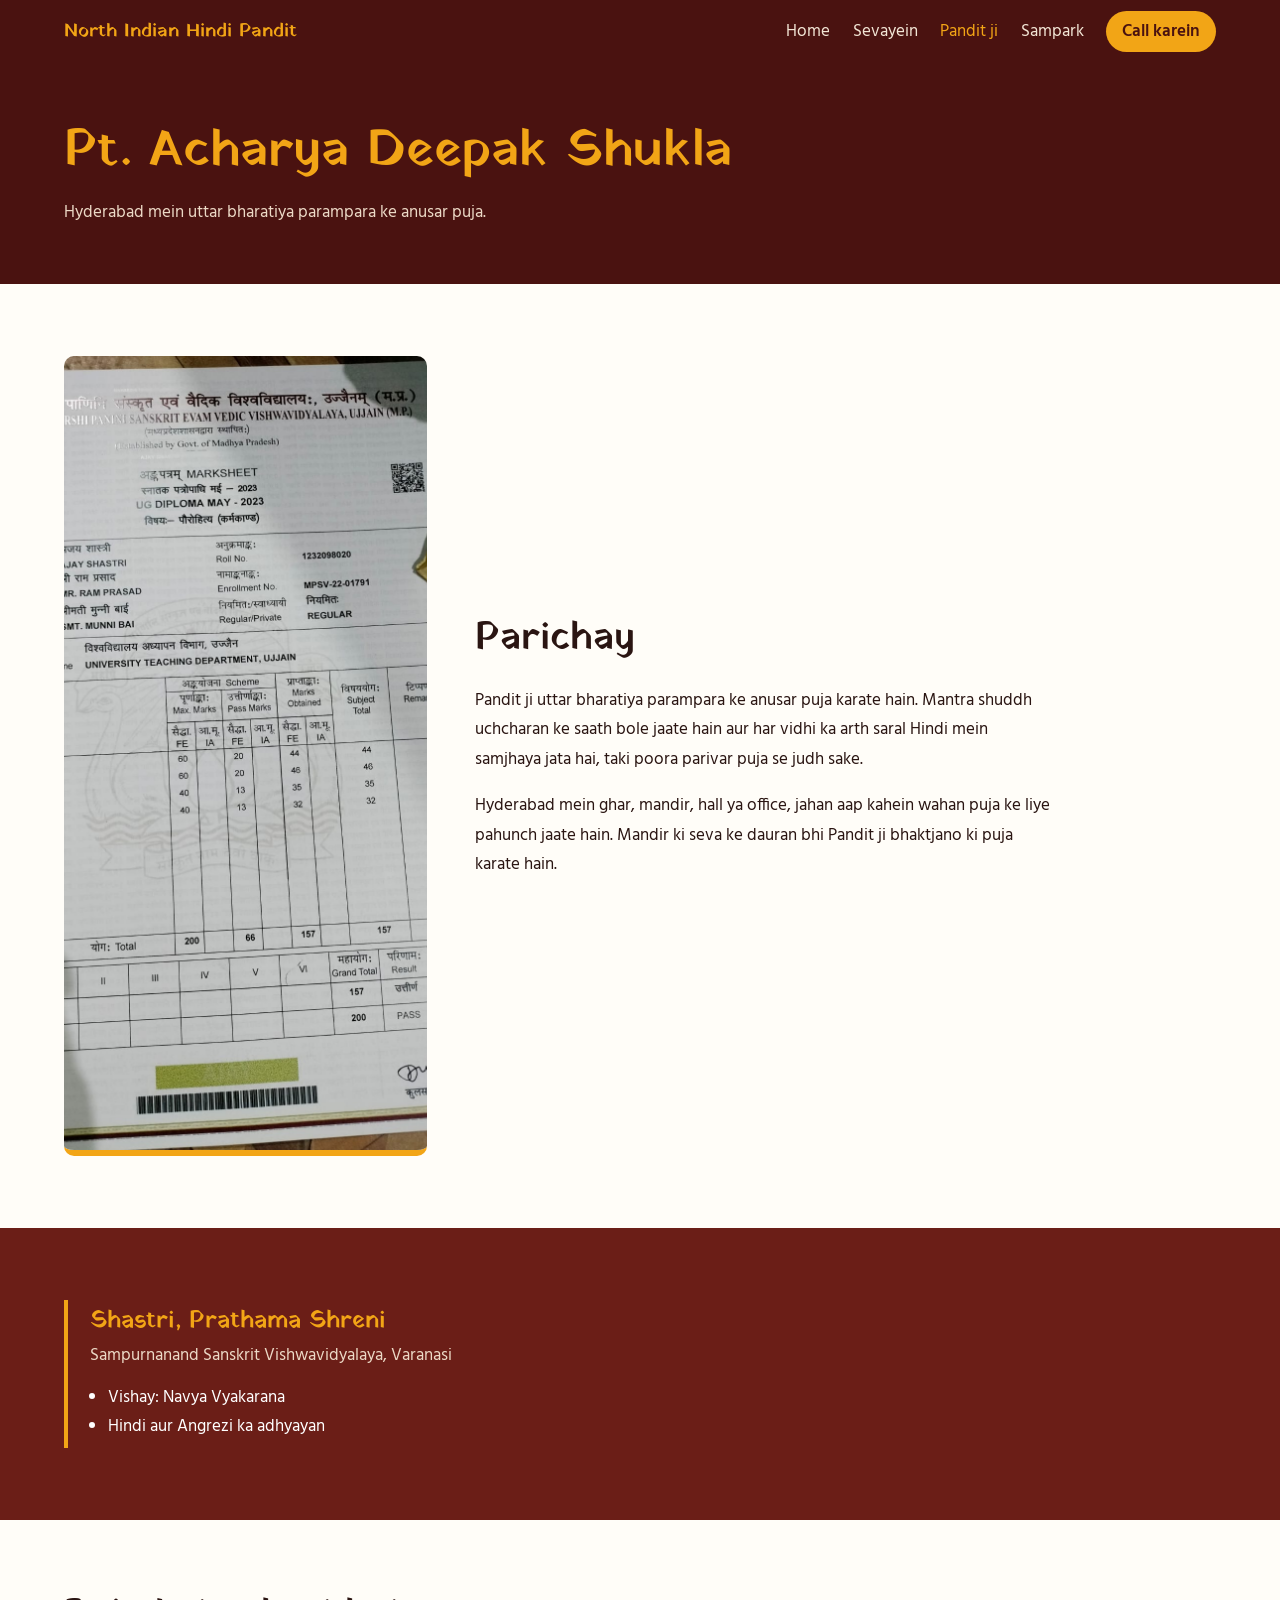
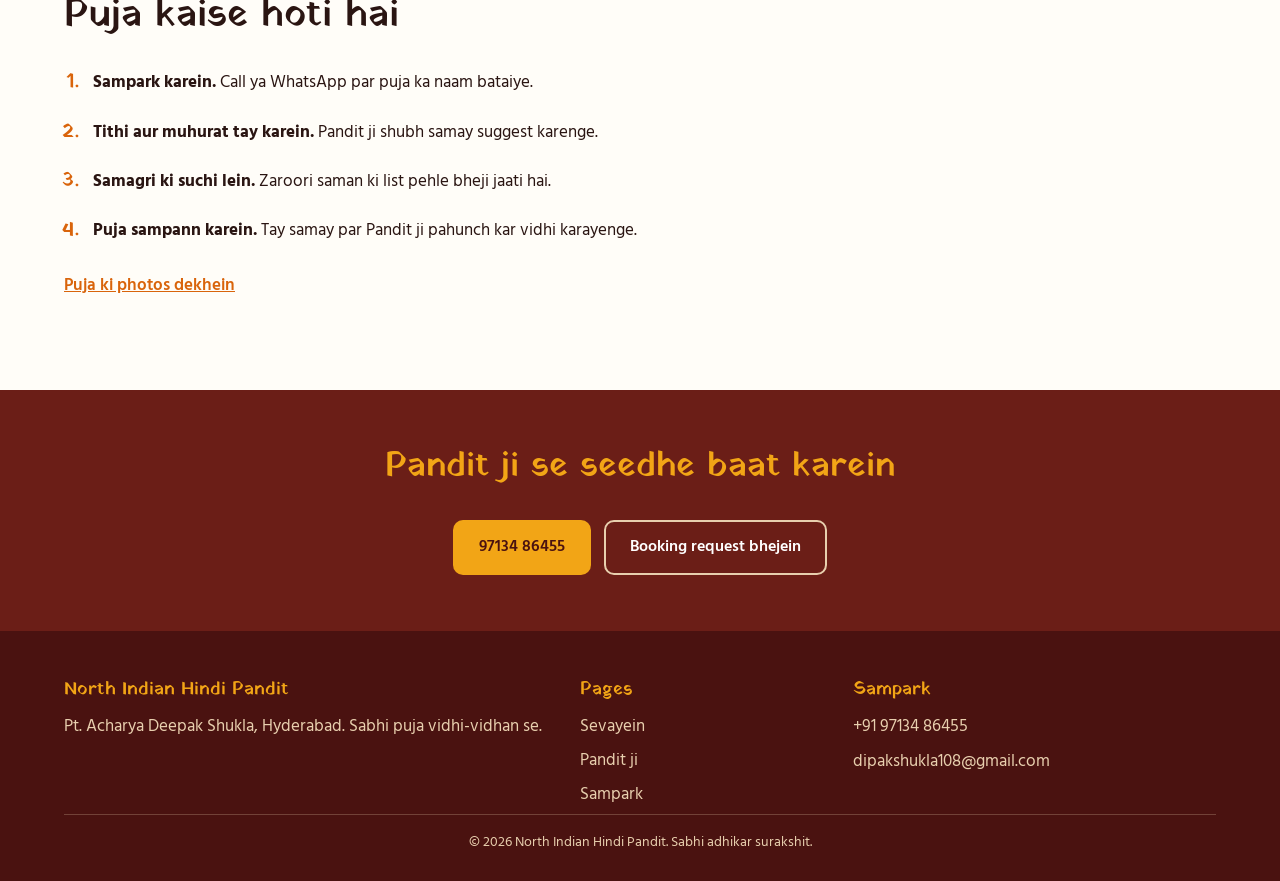
==== about.html @ 78b9bf5b "first commit" ====
<!DOCTYPE html>
<html lang="hi">
<head>
  <meta charset="UTF-8">
  <meta name="viewport" content="width=device-width, initial-scale=1">
  <title>Pt. Acharya Deepak Shukla | North Indian Hindi Pandit Hyderabad</title>
  <meta name="description" content="Pt. Acharya Deepak Shukla ji ke baare mein jaanein. Hyderabad mein uttar bharatiya parampara ke anusar sabhi puja.">
  <link rel="preconnect" href="https://fonts.googleapis.com">
  <link rel="preconnect" href="https://fonts.gstatic.com" crossorigin>
  <link href="https://fonts.googleapis.com/css2?family=Hind:wght@400;500;600&family=Yatra+One&display=swap" rel="stylesheet">
  <link rel="stylesheet" href="css/style.css">
</head>
<body>

<header class="site-header">
  <a class="brand" href="index.html">North Indian Hindi Pandit</a>
  <button class="menu-btn" aria-label="Menu kholein" aria-expanded="false">☰</button>
  <nav class="nav" id="nav">
    <a href="index.html">Home</a>
    <a href="services.html">Sevayein</a>
    <a class="active" href="about.html">Pandit ji</a>
    <a href="contact.html">Sampark</a>
    <a class="nav-call" href="tel:+919713486455">Call karein</a>
  </nav>
</header>

<main>
  <section class="page-hero">
    <h1>Pt. Acharya Deepak Shukla</h1>
    <p>Hyderabad mein uttar bharatiya parampara ke anusar puja.</p>
  </section>

  <section class="section">
    <div class="intro">
      <figure class="portrait">
        <img src="images/WhatsApp Image 2026-10-19 at 1.10.03 PM.jpeg" alt="Pt. Acharya Deepak Shukla ji" width="600" height="800">
      </figure>
      <div>
        <h2>Parichay</h2>
        <p>Pandit ji uttar bharatiya parampara ke anusar puja karate hain. Mantra shuddh uchcharan ke saath bole jaate hain aur har vidhi ka arth saral Hindi mein samjhaya jata hai, taki poora parivar puja se judh sake.</p>
        <p>Hyderabad mein ghar, mandir, hall ya office, jahan aap kahein wahan puja ke liye pahunch jaate hain. Mandir ki seva ke dauran bhi Pandit ji bhaktjano ki puja karate hain.</p>
      </div>
    </div>
  </section>

  <section class="section section-dark">
    <div class="edu">
      <h3>Shastri, Prathama Shreni</h3>
      <p class="meta">Sampurnanand Sanskrit Vishwavidyalaya, Varanasi</p>
      <ul>
        <li>Vishay: Navya Vyakarana</li>
        <li>Hindi aur Angrezi ka adhyayan</li>
      </ul>
    </div>
  </section>

  <section class="section">
    <div class="narrow">
      <h2>Puja kaise hoti hai</h2>
      <ol class="steps">
        <li><strong>Sampark karein.</strong> Call ya WhatsApp par puja ka naam bataiye.</li>
        <li><strong>Tithi aur muhurat tay karein.</strong> Pandit ji shubh samay suggest karenge.</li>
        <li><strong>Samagri ki suchi lein.</strong> Zaroori saman ki list pehle bheji jaati hai.</li>
        <li><strong>Puja sampann karein.</strong> Tay samay par Pandit ji pahunch kar vidhi karayenge.</li>
      </ol>
      <p><a class="more-link" href="gallery.html">Puja ki photos dekhein</a></p>
    </div>
  </section>

  <section class="cta-band">
    <h2>Pandit ji se seedhe baat karein</h2>
    <div class="hero-actions">
      <a class="btn btn-primary" href="tel:+919713486455">97134 86455</a>
      <a class="btn btn-ghost" href="contact.html">Booking request bhejein</a>
    </div>
  </section>
</main>

<footer class="site-footer">
  <div class="footer-grid">
    <div>
      <h3>North Indian Hindi Pandit</h3>
      <p>Pt. Acharya Deepak Shukla, Hyderabad. Sabhi puja vidhi-vidhan se.</p>
    </div>
    <div>
      <h3>Pages</h3>
      <ul>
        <li><a href="services.html">Sevayein</a></li>
        <li><a href="about.html">Pandit ji</a></li>
        <li><a href="contact.html">Sampark</a></li>
      </ul>
    </div>
    <div>
      <h3>Sampark</h3>
      <p><a href="tel:+919713486455">+91 97134 86455</a></p>
      <p><a href="mailto:dipakshukla108@gmail.com">dipakshukla108@gmail.com</a></p>
    </div>
  </div>
  <p class="copy">© <span id="year"></span> North Indian Hindi Pandit. Sabhi adhikar surakshit.</p>
</footer>
<a class="float-call" href="tel:+919713486455" aria-label="Pandit ji ko call karein">Call</a>

<script src="js/main.js"></script>
<script src="js/translations.js"></script>
<script src="js/language.js"></script>
</body>
</html>
---- css/style.css ----
/* ========== Variables ========== */
:root{
  --maroon:#4A1210;
  --maroon-2:#6B1E17;
  --marigold:#F2A516;
  --saffron:#D9640B;
  --paper:#FFFDF8;
  --tint:#F7EEE0;
  --ink:#2A1512;
  --muted:#6C5A53;
  --radius:10px;
}

/* ========== Base ========== */
*{box-sizing:border-box}
html{scroll-behavior:smooth;scroll-padding-top:70px}
body{margin:0;font-family:"Hind",system-ui,sans-serif;font-size:1.08rem;line-height:1.7;color:var(--ink);background:var(--paper)}
h1,h2,h3{font-family:"Yatra One","Hind",serif;font-weight:400;line-height:1.25;margin:0 0 .6em}
a{color:inherit}
img{max-width:100%}
:focus-visible{outline:3px solid var(--marigold);outline-offset:2px}

.section{padding:4.5rem 5vw}
.section h2{font-size:clamp(1.7rem,4vw,2.4rem)}
.section-dark{background:var(--maroon-2);color:#fff}
.section-dark h2{color:var(--marigold)}
.section-tint{background:var(--tint)}
.lead{max-width:40rem;color:var(--muted)}
.narrow{max-width:42rem}

/* ========== Buttons ========== */
.btn{display:inline-block;padding:.8rem 1.5rem;border-radius:var(--radius);font:600 1rem "Hind",sans-serif;text-decoration:none;border:2px solid transparent;cursor:pointer}
.btn-primary{background:var(--marigold);color:var(--maroon)}
.btn-primary:hover{background:#ffb92e}
.btn-ghost{border-color:#e8cfae;color:#fff}
.btn-ghost:hover{background:rgba(255,255,255,.1)}

/* ========== Header ========== */
.site-header{position:sticky;top:0;z-index:20;display:flex;align-items:center;justify-content:space-between;padding:.7rem 5vw;background:var(--maroon);color:#fff}
.brand{font-family:"Yatra One",serif;font-size:1.2rem;text-decoration:none;color:var(--marigold)}
.nav{display:flex;gap:1.4rem;align-items:center}
.nav a{text-decoration:none;color:#f3e6d6}
.nav a:hover,.nav a.active{color:var(--marigold)}
.nav .nav-call{background:var(--marigold);color:var(--maroon);padding:.35rem 1rem;border-radius:99px;font-weight:600}
.menu-btn{display:none;background:none;border:0;color:#fff;font-size:1.6rem;cursor:pointer}

/* ========== Hero (home) ========== */
.hero{position:relative;overflow:hidden;background:var(--maroon);color:#fff;padding:6rem 5vw 5rem}
.hero-inner{position:relative;z-index:1;max-width:46rem}
.hero-place{margin:0 0 1rem;color:var(--marigold);font-weight:500}
.hero h1{font-size:clamp(2.4rem,7vw,4.6rem);margin-bottom:.5em}
.hero-sub{max-width:36rem;color:#ecd9c6;font-size:1.15rem}
.hero-actions{display:flex;flex-wrap:wrap;gap:.8rem;margin-top:2rem}
.om{position:absolute;right:-2vw;top:50%;transform:translateY(-50%);font-family:"Yatra One",serif;font-size:clamp(14rem,34vw,30rem);line-height:1;color:var(--marigold);opacity:.16;pointer-events:none;user-select:none}

/* ========== Inner page title band ========== */
.page-hero{background:var(--maroon);color:#fff;padding:3.5rem 5vw}
.page-hero h1{font-size:clamp(2rem,5vw,3.2rem);margin-bottom:.3em;color:var(--marigold)}
.page-hero p{margin:0;max-width:40rem;color:#ecd9c6}

/* ========== Service cards ========== */
.service-grid{list-style:none;margin:2rem 0 0;padding:0;display:grid;grid-template-columns:repeat(auto-fill,minmax(250px,1fr));gap:1.2rem}
.service-grid li{border-left:4px solid var(--saffron);background:#fff;border-radius:0 var(--radius) var(--radius) 0;box-shadow:0 1px 0 rgba(74,18,16,.12)}
.service-grid li > *{padding:1.2rem 1.3rem;display:block;text-decoration:none}
.service-grid h3{font-size:1.2rem;margin-bottom:.2em;color:var(--maroon)}
.service-grid p{margin:0;color:var(--muted);font-size:1rem}
.service-grid a:hover h3{color:var(--saffron)}
.more-link{display:inline-block;margin-top:.5rem;font-weight:600;color:var(--saffron)}

/* ========== Puja detail pages ========== */
.detail{display:grid;grid-template-columns:2fr 1fr;gap:3rem;max-width:68rem}
.detail h2{font-size:1.6rem;margin-top:2rem}
.detail h2:first-child{margin-top:0}
.checklist{padding-left:1.2rem;margin:0}
.checklist li{margin-bottom:.4rem}
.side-box{align-self:start;position:sticky;top:90px;background:var(--tint);padding:1.5rem;border-radius:var(--radius)}
.side-box h3{font-size:1.2rem;color:var(--maroon)}
.side-box p{margin:.3rem 0 1rem}
.side-box .btn{display:block;text-align:center;margin-bottom:.6rem}

/* ========== Steps ========== */
.steps{max-width:40rem;margin:1.5rem 0 0;padding-left:1.4rem}
.steps li{margin-bottom:1rem;padding-left:.4rem}
.steps li::marker{font-family:"Yatra One",serif;color:var(--saffron);font-size:1.2em}

/* ========== CTA band ========== */
.cta-band{background:var(--maroon-2);color:#fff;text-align:center;padding:3.5rem 5vw}
.cta-band h2{color:var(--marigold);font-size:clamp(1.5rem,4vw,2.1rem)}
.cta-band .hero-actions{justify-content:center}

/* ========== Contact ========== */
.contact-wrap{display:grid;grid-template-columns:1fr 1fr;gap:3rem;max-width:62rem}
address{font-style:normal}
address p{margin:0 0 .9rem}
address span{display:block;font-size:.9rem;color:var(--muted)}
address a{font-weight:600;color:var(--maroon)}

.form{background:#fff;padding:1.6rem;border-radius:var(--radius);box-shadow:0 1px 0 rgba(74,18,16,.15)}
.form h3{font-size:1.25rem;color:var(--maroon)}
.form label{display:block;margin-bottom:.9rem;font-weight:500;font-size:.95rem}
.form input,.form select{display:block;width:100%;margin-top:.25rem;padding:.65rem .8rem;font:inherit;border:1.5px solid #cdb9a6;border-radius:8px;background:var(--paper)}
.form input:focus,.form select:focus{border-color:var(--saffron);outline:none}
.form .invalid{border-color:#b3261e}
.form-msg{min-height:1.4em;margin:.8rem 0 0;font-size:.95rem;color:#b3261e}

/* ========== Footer ========== */
.site-footer{background:var(--maroon);color:#e8cfae;padding:3rem 5vw 1.2rem}
.footer-grid{display:grid;grid-template-columns:2fr 1fr 1.5fr;gap:2rem}
.site-footer h3{font-size:1.1rem;color:var(--marigold)}
.site-footer p{margin:0 0 .4rem}
.site-footer ul{list-style:none;margin:0;padding:0}
.site-footer li{margin-bottom:.3rem}
.site-footer a{text-decoration:none}
.site-footer a:hover{color:var(--marigold)}
.copy{margin-top:2rem;padding-top:1rem;border-top:1px solid rgba(232,207,174,.25);font-size:.9rem;text-align:center}
.float-call{position:fixed;right:1rem;bottom:1rem;z-index:30;display:none;padding:.8rem 1.2rem;border-radius:99px;background:var(--saffron);color:#fff;font-weight:600;text-decoration:none;box-shadow:0 4px 14px rgba(0,0,0,.3)}

/* ========== Mobile ========== */
@media (max-width:760px){
  .menu-btn{display:block}
  .nav{display:none;position:absolute;left:0;right:0;top:100%;flex-direction:column;align-items:flex-start;gap:1rem;padding:1.2rem 5vw;background:var(--maroon)}
  .nav.open{display:flex}
  .hero{padding:4rem 5vw 3.5rem}
  .detail,.contact-wrap,.footer-grid{grid-template-columns:1fr;gap:2rem}
  .side-box{position:static}
  .float-call{display:block}
}
@media (prefers-reduced-motion:reduce){html{scroll-behavior:auto}}

/* ========== Intro (photo + text) ========== */
.intro{display:grid;grid-template-columns:minmax(220px,1fr) 1.6fr;gap:3rem;align-items:center;max-width:62rem}
.portrait{margin:0}
.portrait img{display:block;width:100%;aspect-ratio:3/4;object-fit:cover;object-position:center 20%;border-radius:var(--radius);border-bottom:6px solid var(--marigold)}
.portrait figcaption{margin-top:.6rem;font-size:.9rem;color:var(--muted)}

/* ========== Shiksha card ========== */
.edu{max-width:42rem;border-left:4px solid var(--marigold);padding:.4rem 0 .4rem 1.4rem}
.edu h3{font-size:1.5rem;color:var(--marigold);margin-bottom:.2em}
.edu .meta{margin:0 0 .8rem;color:#ecd9c6}
.edu ul{margin:0;padding-left:1.1rem}

/* ========== Areas ========== */
.chips{list-style:none;margin:1.2rem 0 0;padding:0;display:flex;flex-wrap:wrap;gap:.6rem}
.chips li{padding:.35rem 1rem;border:1.5px solid #cdb9a6;border-radius:99px;background:#fff;font-weight:500}

/* ========== Gallery ========== */
.gallery-grid{list-style:none;margin:2rem 0 0;padding:0;display:grid;grid-template-columns:repeat(auto-fill,minmax(240px,1fr));gap:1rem}
.gallery-grid figure{margin:0}
.gallery-grid img{display:block;width:100%;aspect-ratio:3/4;object-fit:cover;border-radius:var(--radius);cursor:zoom-in;background:var(--tint)}
.gallery-grid figcaption{margin-top:.4rem;font-size:.95rem;color:var(--muted)}
.gallery-preview{grid-template-columns:repeat(auto-fill,minmax(200px,1fr))}
.video-box{margin-top:2.5rem;max-width:22rem}
.video-box video{display:block;width:100%;border-radius:var(--radius);background:#000}

dialog.lightbox{max-width:92vw;max-height:94vh;padding:0;border:0;border-radius:var(--radius);background:var(--maroon);color:#fff;text-align:center}
dialog.lightbox::backdrop{background:rgba(20,5,4,.85)}
dialog.lightbox img{display:block;max-width:92vw;max-height:82vh;margin:0 auto}
dialog.lightbox p{margin:0;padding:.7rem 1rem}

.language-selector {
  position: relative;
  display: inline-block;
  margin: 0 12px;
}

.language-button {
  display: flex;
  align-items: center;
  gap: 8px;
  padding: 10px 12px;
  border: 1px solid #d8c39a;
  border-radius: 6px;
  background: #fff;
  color: #333;
  cursor: pointer;
  font-size: 14px;
}

.language-button:hover {
  background: #f8f1e4;
}

.language-menu {
  display: none;
  position: absolute;
  top: calc(100% + 6px);
  right: 0;
  min-width: 150px;
  background: #fff;
  border: 1px solid #ddd;
  border-radius: 8px;
  box-shadow: 0 6px 18px rgba(0, 0, 0, 0.12);
  z-index: 1000;
  overflow: hidden;
}

.language-menu.show {
  display: block;
}

.language-menu button {
  display: block;
  width: 100%;
  padding: 12px 14px;
  border: none;
  background: #fff;
  color: #333;
  text-align: left;
  cursor: pointer;
}

.language-menu button:hover {
  background: #f5ead7;
}

@media (max-width: 768px) {
  .language-selector {
    margin: 8px 0;
  }

  .language-menu {
    left: 0;
    right: auto;
  }
}


.language-selector {
  position: relative;
  display: inline-flex;
  align-items: center;
}

.language-button {
  display: flex;
  align-items: center;
  gap: 8px;
  padding: 10px 12px;
  border: 1px solid #d8c39a;
  border-radius: 6px;
  background: #fff;
  color: #333;
  cursor: pointer;
  font-size: 14px;
}

.language-menu {
  display: none;
  position: absolute;
  top: calc(100% + 6px);
  right: 0;
  min-width: 130px;
  background: #fff;
  border: 1px solid #ddd;
  border-radius: 8px;
  box-shadow: 0 5px 15px rgba(0, 0, 0, 0.12);
  z-index: 1000;
  overflow: hidden;
}

.language-menu.show {
  display: block;
}

.language-menu button {
  display: block;
  width: 100%;
  padding: 11px 14px;
  border: 0;
  background: #fff;
  color: #333;
  text-align: left;
  cursor: pointer;
}

.language-menu button:hover {
  background: #f5ead7;
}

@media (max-width: 768px) {
  .language-selector {
    align-self: flex-start;
  }

  .language-menu {
    left: 0;
    right: auto;
  }
}


@media (max-width:760px){
  .intro{grid-template-columns:1fr;gap:1.5rem}
  .portrait{max-width:20rem}
}
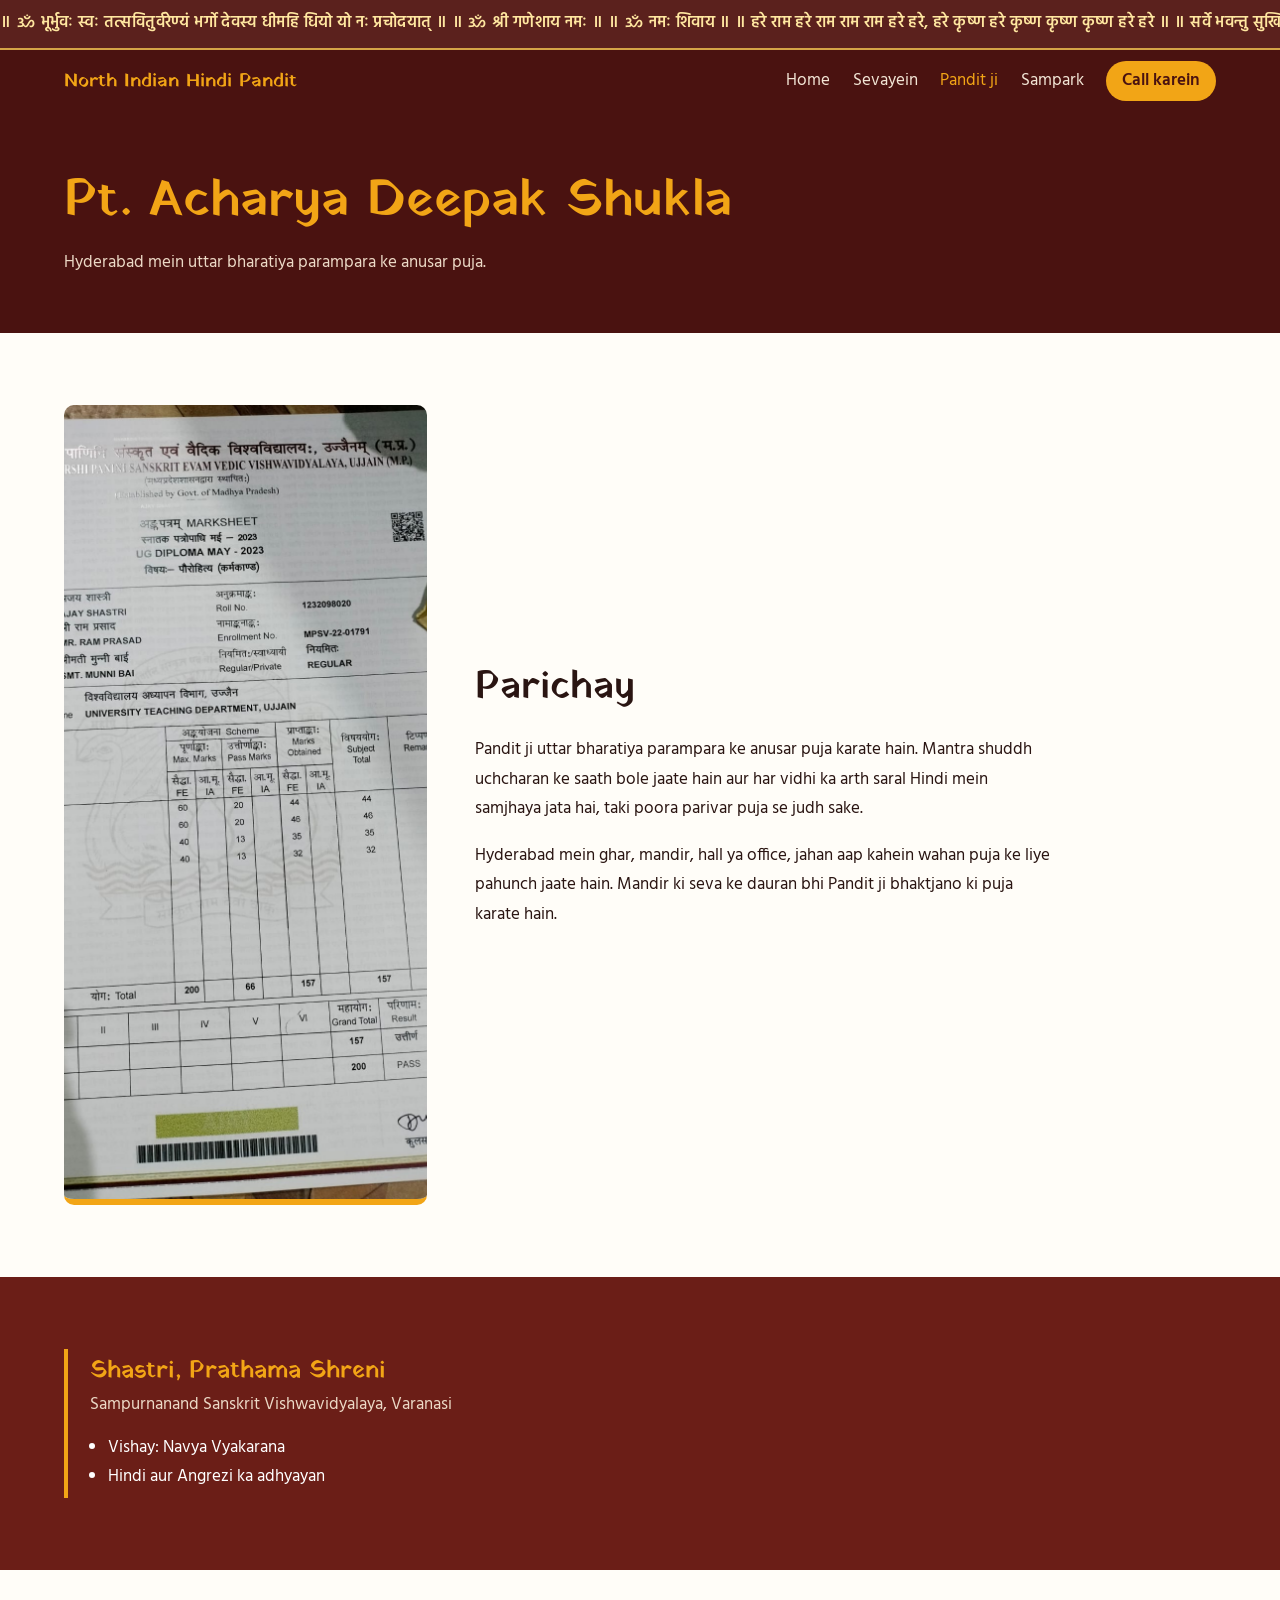
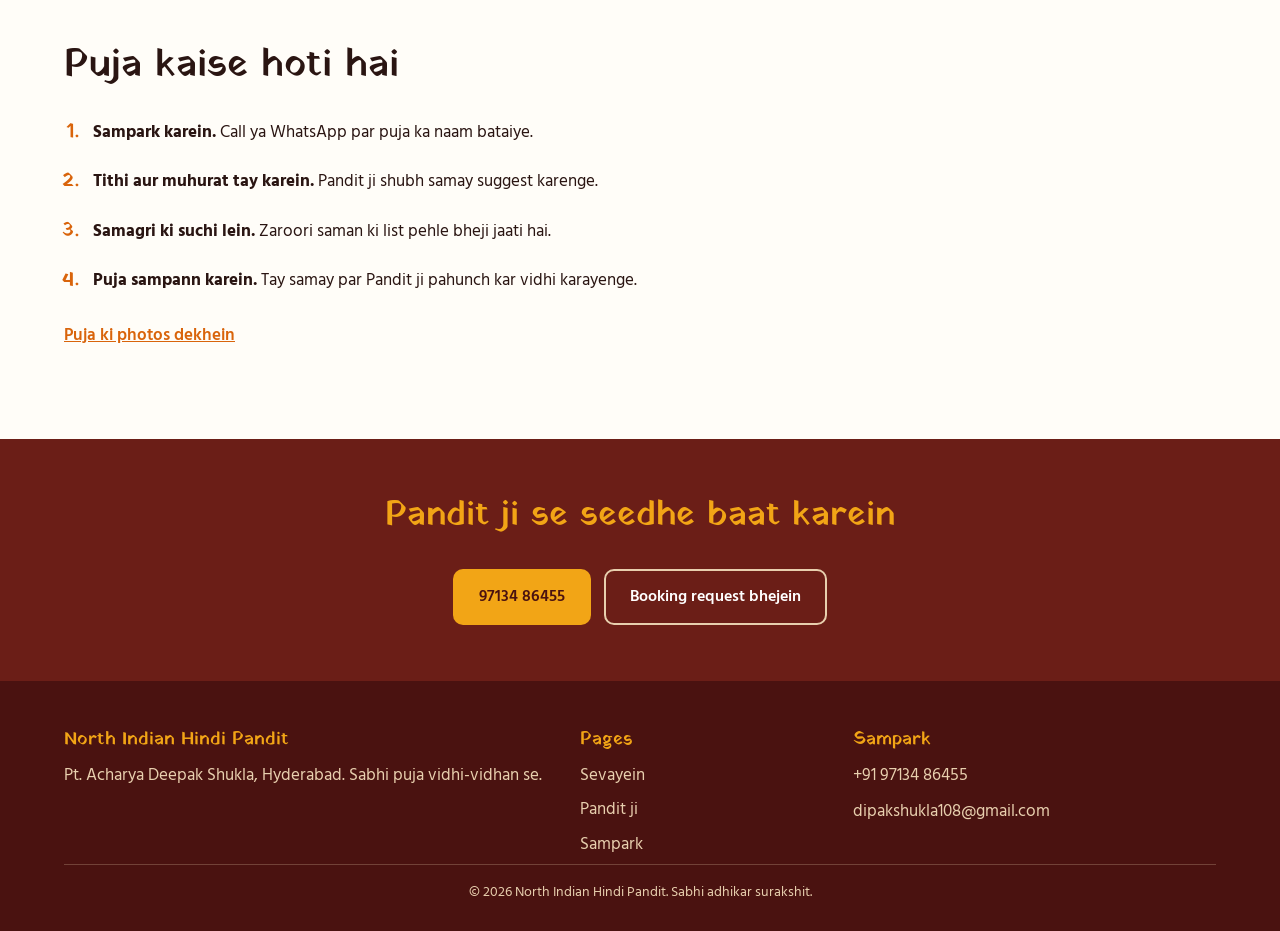
==== commit 25ca6596: "make changes" ====
--- a/about.html
+++ b/about.html
@@ -12,6 +12,27 @@
 </head>
 <body>
 
+  <div class="mantra-bar">
+    <div class="mantra-track">
+      <span>
+        ॥ ॐ भूर्भुवः स्वः तत्सवितुर्वरेण्यं भर्गो देवस्य धीमहि धियो यो नः प्रचोदयात् ॥
+        ॥ ॐ श्री गणेशाय नमः ॥
+        ॥ ॐ नमः शिवाय ॥
+        ॥ हरे राम हरे राम राम राम हरे हरे, हरे कृष्ण हरे कृष्ण कृष्ण कृष्ण हरे हरे ॥
+        ॥ सर्वे भवन्तु सुखिनः सर्वे सन्तु निरामयाः ॥
+        ॥ ॐ नमो भगवते वासुदेवाय ॥
+      </span>
+
+      <span aria-hidden="true">
+        ॥ ॐ भूर्भुवः स्वः तत्सवितुर्वरेण्यं भर्गो देवस्य धीमहि धियो यो नः प्रचोदयात् ॥
+        ॥ ॐ श्री गणेशाय नमः ॥
+        ॥ ॐ नमः शिवाय ॥
+        ॥ हरे राम हरे राम राम राम हरे हरे, हरे कृष्ण हरे कृष्ण कृष्ण कृष्ण हरे हरे ॥
+        ॥ सर्वे भवन्तु सुखिनः सर्वे सन्तु निरामयाः ॥
+        ॥ ॐ नमो भगवते वासुदेवाय ॥
+      </span>
+    </div>
+  </div>
 <header class="site-header">
   <a class="brand" href="index.html">North Indian Hindi Pandit</a>
   <button class="menu-btn" aria-label="Menu kholein" aria-expanded="false">☰</button>
--- a/css/style.css
+++ b/css/style.css
@@ -277,6 +277,267 @@
   background: #f5ead7;
 }
 
+/* ===== Responsive Puja Video Section ===== */
+
+.video-section {
+  width: 100%;
+  padding: 50px 20px;
+  display: flex;
+  justify-content: center;
+  align-items: center;
+  box-sizing: border-box;
+  background: #faf7f0;
+}
+
+.video-box {
+  width: 100%;
+  max-width: 850px;
+  padding: 25px;
+  box-sizing: border-box;
+  background: #ffffff;
+  border: 1px solid #eadfc9;
+  border-radius: 18px;
+  box-shadow: 0 10px 35px rgba(65, 45, 20, 0.12);
+  text-align: center;
+  transition: box-shadow 0.3s ease, transform 0.3s ease;
+}
+
+.video-box:hover {
+  box-shadow: 0 14px 40px rgba(65, 45, 20, 0.18);
+  transform: translateY(-3px);
+}
+
+.video-box h3 {
+  margin: 0 0 10px;
+  color: #7b351e;
+  font-size: 28px;
+  line-height: 1.4;
+}
+
+.video-description {
+  margin: 0 0 22px;
+  color: #666666;
+  font-size: 16px;
+  line-height: 1.7;
+}
+
+.video-wrapper {
+  width: 100%;
+  max-width: 720px;
+  margin: 0 auto;
+  overflow: hidden;
+  border-radius: 12px;
+  background: #171717;
+  box-shadow: 0 5px 18px rgba(0, 0, 0, 0.15);
+}
+
+.video-wrapper video {
+  display: block;
+  width: 100%;
+  height: auto;
+  aspect-ratio: 16 / 9;
+  object-fit: contain;
+}
+
+/* ===== Services Section Hover Effect ===== */
+
+.service-grid {
+  display: grid;
+  grid-template-columns: repeat(2, minmax(0, 1fr));
+  gap: 22px;
+  list-style: none;
+  padding: 0;
+  margin: 30px 0;
+}
+
+.service-grid li {
+  background: #ffffff;
+  border: 1px solid #eadfc9;
+  border-radius: 14px;
+  overflow: hidden;
+  box-shadow: 0 4px 12px rgba(0, 0, 0, 0.05);
+  transition:
+    transform 0.3s ease,
+    box-shadow 0.3s ease,
+    border-color 0.3s ease;
+}
+
+.service-grid li a {
+  display: block;
+  height: 100%;
+  padding: 24px;
+  color: inherit;
+  text-decoration: none;
+}
+
+.service-grid li h3 {
+  margin-top: 0;
+  margin-bottom: 10px;
+  color: #7b351e;
+  transition: color 0.3s ease;
+}
+
+.service-grid li p {
+  margin-bottom: 0;
+  line-height: 1.7;
+  color: #555555;
+}
+
+/* Hover effect */
+
+.service-grid li:hover {
+  transform: translateY(-7px);
+  box-shadow: 0 14px 28px rgba(80, 45, 15, 0.14);
+  border-color: #c69b52;
+}
+
+.service-grid li:hover h3 {
+  color: #b47722;
+}
+
+/* Keyboard accessibility */
+
+.service-grid li:focus-within {
+  outline: 2px solid #b47722;
+  outline-offset: 3px;
+}
+
+/* Scrolling Mantra Bar */
+.mantra-bar {
+  width: 100%;
+  overflow: hidden;
+  background: #5b211d;
+  color: #ffe7a0;
+  padding: 11px 0;
+  white-space: nowrap;
+  border-bottom: 2px solid #d5a447;
+  box-sizing: border-box;
+}
+
+.mantra-track {
+  display: flex;
+  width: max-content;
+  animation: mantra-scroll 55s linear infinite;
+}
+
+.mantra-track span {
+  flex-shrink: 0;
+  padding-right: 50px;
+  font-size: 16px;
+  font-weight: 600;
+  letter-spacing: 0.4px;
+  line-height: 1.6;
+}
+
+/* Navbar ko scroll karne par top par fix rakhein */
+
+
+@keyframes mantra-scroll {
+  from {
+    transform: translateX(0);
+  }
+
+  to {
+    transform: translateX(-50%);
+  }
+}
+
+/* Mobile screens */
+@media (max-width: 600px) {
+  .mantra-bar {
+    padding: 9px 0;
+  }
+
+  .mantra-track span {
+    font-size: 14px;
+  }
+}
+
+/* Accessibility: stop animation when reduced motion is preferred */
+@media (prefers-reduced-motion: reduce) {
+  .mantra-track {
+    animation: none;
+  }
+}
+
+/* Tablet and mobile */
+
+@media (max-width: 600px) {
+  .service-grid {
+    grid-template-columns: 1fr;
+    gap: 16px;
+  }
+
+  .service-grid li a {
+    padding: 20px;
+  }
+}
+
+/* Respect reduced motion preference */
+
+@media (prefers-reduced-motion: reduce) {
+  .service-grid li,
+  .service-grid li h3 {
+    transition: none;
+  }
+
+  .service-grid li:hover {
+    transform: none;
+  }
+}
+
+/* ===== Tablet ===== */
+
+@media (max-width: 768px) {
+  .video-section {
+    padding: 35px 16px;
+  }
+
+  .video-box {
+    max-width: 600px;
+    padding: 20px;
+    border-radius: 14px;
+  }
+
+  .video-box h3 {
+    font-size: 24px;
+  }
+
+  .video-description {
+    font-size: 15px;
+  }
+}
+
+/* ===== Mobile ===== */
+
+@media (max-width: 480px) {
+  .video-section {
+    padding: 25px 12px;
+  }
+
+  .video-box {
+    padding: 14px;
+    border-radius: 12px;
+  }
+
+  .video-box h3 {
+    font-size: 21px;
+  }
+
+  .video-description {
+    margin-bottom: 16px;
+    font-size: 14px;
+  }
+
+  .video-wrapper {
+    border-radius: 8px;
+  }
+
+  .video-box:hover {
+    transform: none;
+  }
+}
+
 @media (max-width: 768px) {
   .language-selector {
     align-self: flex-start;
